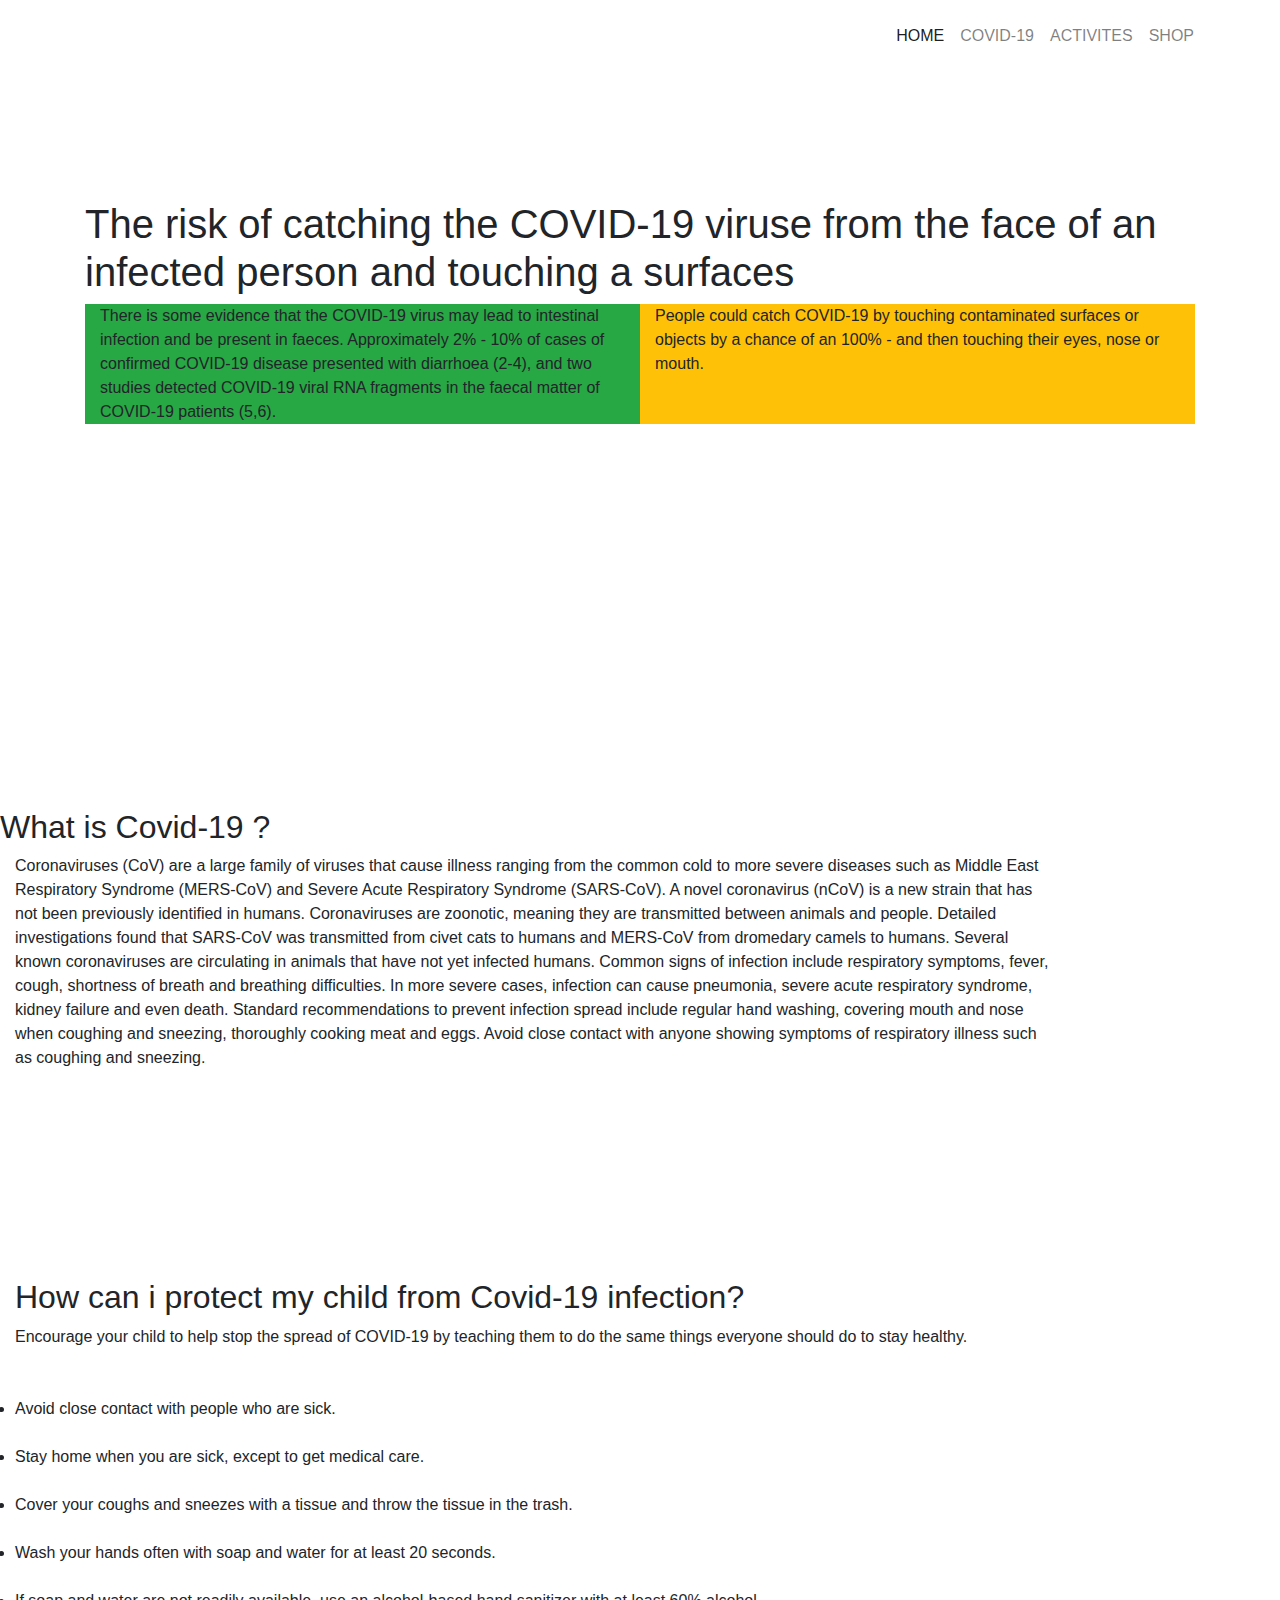
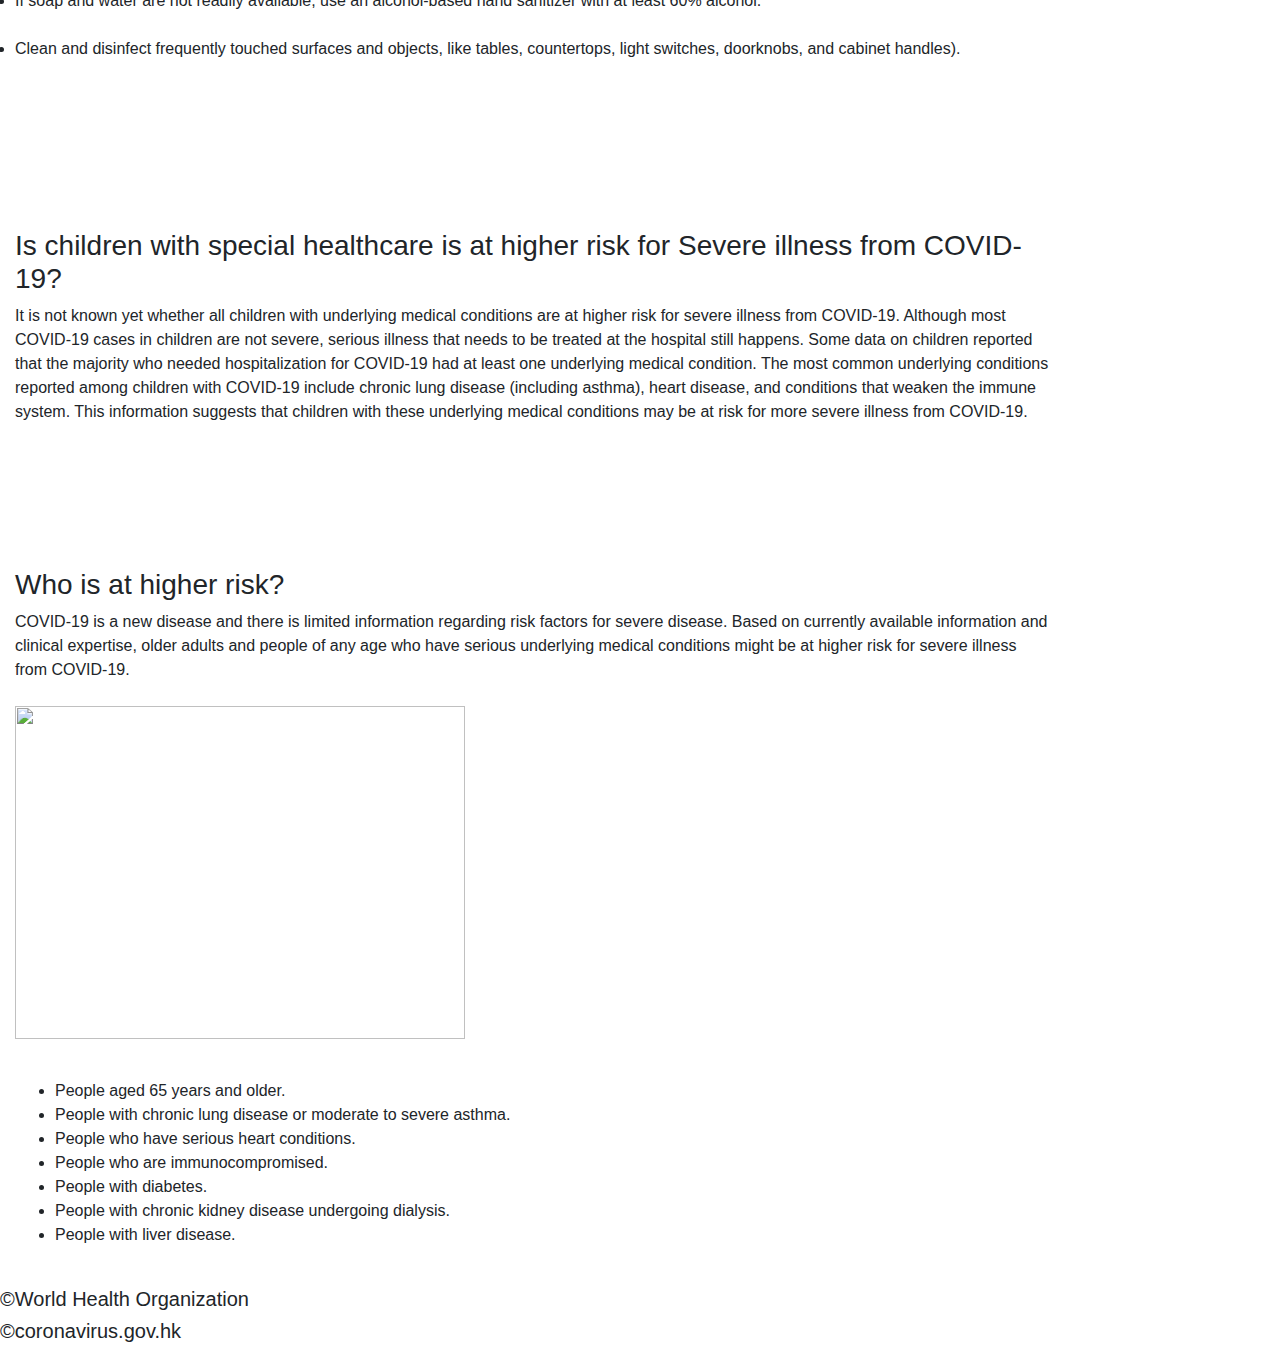
==== servieces.html @ 73554831 "add servieces.html" ====
<!DOCTYPE html>
<html>
<head>
          <title>Covid-19 Awareness</title>
      <link rel="stylesheet" type="text/css"href="main.scss">
          <link rel="stylesheet" type="text/css"href="style2.css">
          
          <meta name="viewport" content="width=device-width, initial-scale=1">
          <link href="https://fonts.googleapis.com/css2?family=Poppins:wght@300&display=swap" rel="stylesheet">
          <link rel="stylesheet" href="https://maxcdn.bootstrapcdn.com/bootstrap/4.5.0/css/bootstrap.min.css">
      <script src="https://ajax.googleapis.com/ajax/libs/jquery/3.5.1/jquery.min.js"></script>
      <script src="https://cdnjs.cloudflare.com/ajax/libs/popper.js/1.16.0/umd/popper.min.js"></script>
      <script src="https://maxcdn.bootstrapcdn.com/bootstrap/4.5.0/js/bootstrap.min.js"></script>

<body>
     <header>
       <div class="header"   id="topheader">
         <nav class="navbar navbar-expand-lg navbar-light bg-pink">
        <div class="container text-uppercase p-2">

        <a class="navbar-brand font-weight-bold text-white" href="index.html">Awareness</a>
        <button class="navbar-toggler" type="button" data-toggle="collapse" data-target="#navbarSupportedContent" aria-controls="navbarSupportedContent" aria-expanded="false" aria-label="Toggle navigation">
          <span class="navbar-toggler-icon"></span>
        </button>

        <div class="collapse navbar-collapse" id="navbarSupportedContent">
          <ul class="navbar-nav ml-auto">
            <li class="nav-item ">
              <a class="nav-link active" href="index.html">Home </a>
            </li>
            <li class="nav-item">
              <a class="nav-link" href="servieces.html">Covid-19</a>
            </li>
            <li class="nav-item">
              <a class="nav-link" href="About.html">Activites</a>
            </li>
            <li class="nav-item">
              <a class="nav-link " href="contant.html">Shop</a>
            </li>


          </ul>

        </div>

      </nav>
         <section class="header-section">
         <div class="center-div">
<br>
<br>
<br>

<br>
<br>
<h1></h1>

<div class="container">
  <h1>The risk of catching the COVID-19 viruse from the face of an infected person and touching a surfaces</h1>


  <div class="container">
    <div class="row">
      <div class="col-sm-6 bg-success">
        There is some evidence that the COVID-19 virus may lead to intestinal infection and be present in faeces. Approximately 2% - 10% of cases of confirmed COVID-19 disease presented with diarrhoea (2-4), and two studies detected COVID-19 viral RNA fragments in the faecal matter of COVID-19 patients (5,6).
      </div>
      <div class="col-sm-6 bg-warning">
People could catch COVID-19 by touching contaminated surfaces or objects by a chance of an 100% - and then touching their eyes, nose or mouth.
      </div>
    </div>
  </div>
</div>

<br>
<br>
<br>
<br>
<br>
<br>
<br>
<br>
<br>
<br>
<br>
<br>
<br>
<br>
<br>
<br>
<h2> What is Covid-19 ?</h2>
<div class="col-xs-12 col-sn-12 col-nd-9 col-xl-10">

<p>Coronaviruses (CoV) are a large family of viruses that cause illness ranging from the common cold to more severe diseases such as Middle East Respiratory Syndrome (MERS-CoV) and Severe Acute Respiratory Syndrome (SARS-CoV). A novel coronavirus (nCoV) is a new strain that has not been previously identified in humans.
Coronaviruses are zoonotic, meaning they are transmitted between animals and people. Detailed investigations found that SARS-CoV was transmitted from civet cats to humans and MERS-CoV from dromedary camels to humans. Several known coronaviruses are circulating in animals that have not yet infected humans.
Common signs of infection include respiratory symptoms, fever, cough, shortness of breath and breathing difficulties. In more severe cases, infection can cause pneumonia, severe acute respiratory syndrome, kidney failure and even death.
Standard recommendations to prevent infection spread include regular hand washing, covering mouth and nose when coughing and sneezing, thoroughly cooking meat and eggs. Avoid close contact with anyone showing symptoms of respiratory illness such as coughing and sneezing.</p>
<br>
<br>
<br>
<br>
<br>
<br>
<br>
<br>
<h2>How can i protect my child from Covid-19 infection?</h2>
<p2>Encourage your child to help stop the spread of COVID-19 by teaching them to do the same things everyone should do to stay healthy.</p2>
<div class="<main">
<br>
<br>
<ul1>
  <li>Avoid close contact with people who are sick.</li>
  <br>
  <li>Stay home when you are sick, except to get medical care.</li>
 <br>
  <li>Cover your coughs and sneezes with a tissue and throw the tissue in the trash.</li>
<br>
  <li>Wash your hands often with soap and water for at least 20 seconds.</li>
  <br>
  <li>If soap and water are not readily available, use an alcohol-based hand sanitizer with at least 60% alcohol.</li>
<br>
  <li>Clean and disinfect frequently touched surfaces and objects, like tables, countertops, light switches, doorknobs, and cabinet handles).</li>
  </ul1>
</div>
<body>
<br>
<br>
<br>
<br>
<br>
<br>
<br>
<h3>Is children with special healthcare is at higher risk for Severe illness from COVID-19?</h3>
<P3>It is not known yet whether all children with underlying medical conditions are at higher risk for severe illness from COVID-19.
Although most COVID-19 cases in children are not severe, serious illness that needs to be treated at the hospital still happens. Some data on children reported that the majority who needed hospitalization for COVID-19 had at least one underlying medical condition. The most common underlying conditions reported among children with COVID-19 include chronic lung disease (including asthma), heart disease, and conditions that weaken the immune system. This information suggests that children with these underlying medical conditions may be at risk for more severe illness from COVID-19.<p3>
  <br>
  <br>
  <br>
  <br>
  <br>
  <br>
  <br>
  <h3>Who is at higher risk?</h3>
  <p4>COVID-19 is a new disease and there is limited information regarding risk factors for severe disease. Based on currently available information and clinical expertise, older adults and people of any age who have serious underlying medical conditions might be at higher risk for severe illness from COVID-19.</p4>
</body>

<br>
<br>
<div class="image">
  <img src="56old.jpg" alt="" width="450" height="333">


<br>
<br>
  <div>
<p>
  <ul>

<li>People aged 65 years and older.</li>
<li>People with chronic lung disease or moderate to severe asthma.</li>
<li>People who have serious heart conditions.</li>
<li>People who are immunocompromised.</li>
<li>People with diabetes.</li>
<li>People with chronic kidney disease undergoing dialysis.</li>
<li>People with liver disease.</li>
    </ul>
  </div>
<br>
</div>
</div>
 <h5>&copy;World Health Organization</h5>
 <h5>&copy;coronavirus.gov.hk</h5>
     </header>
</body>
</html>
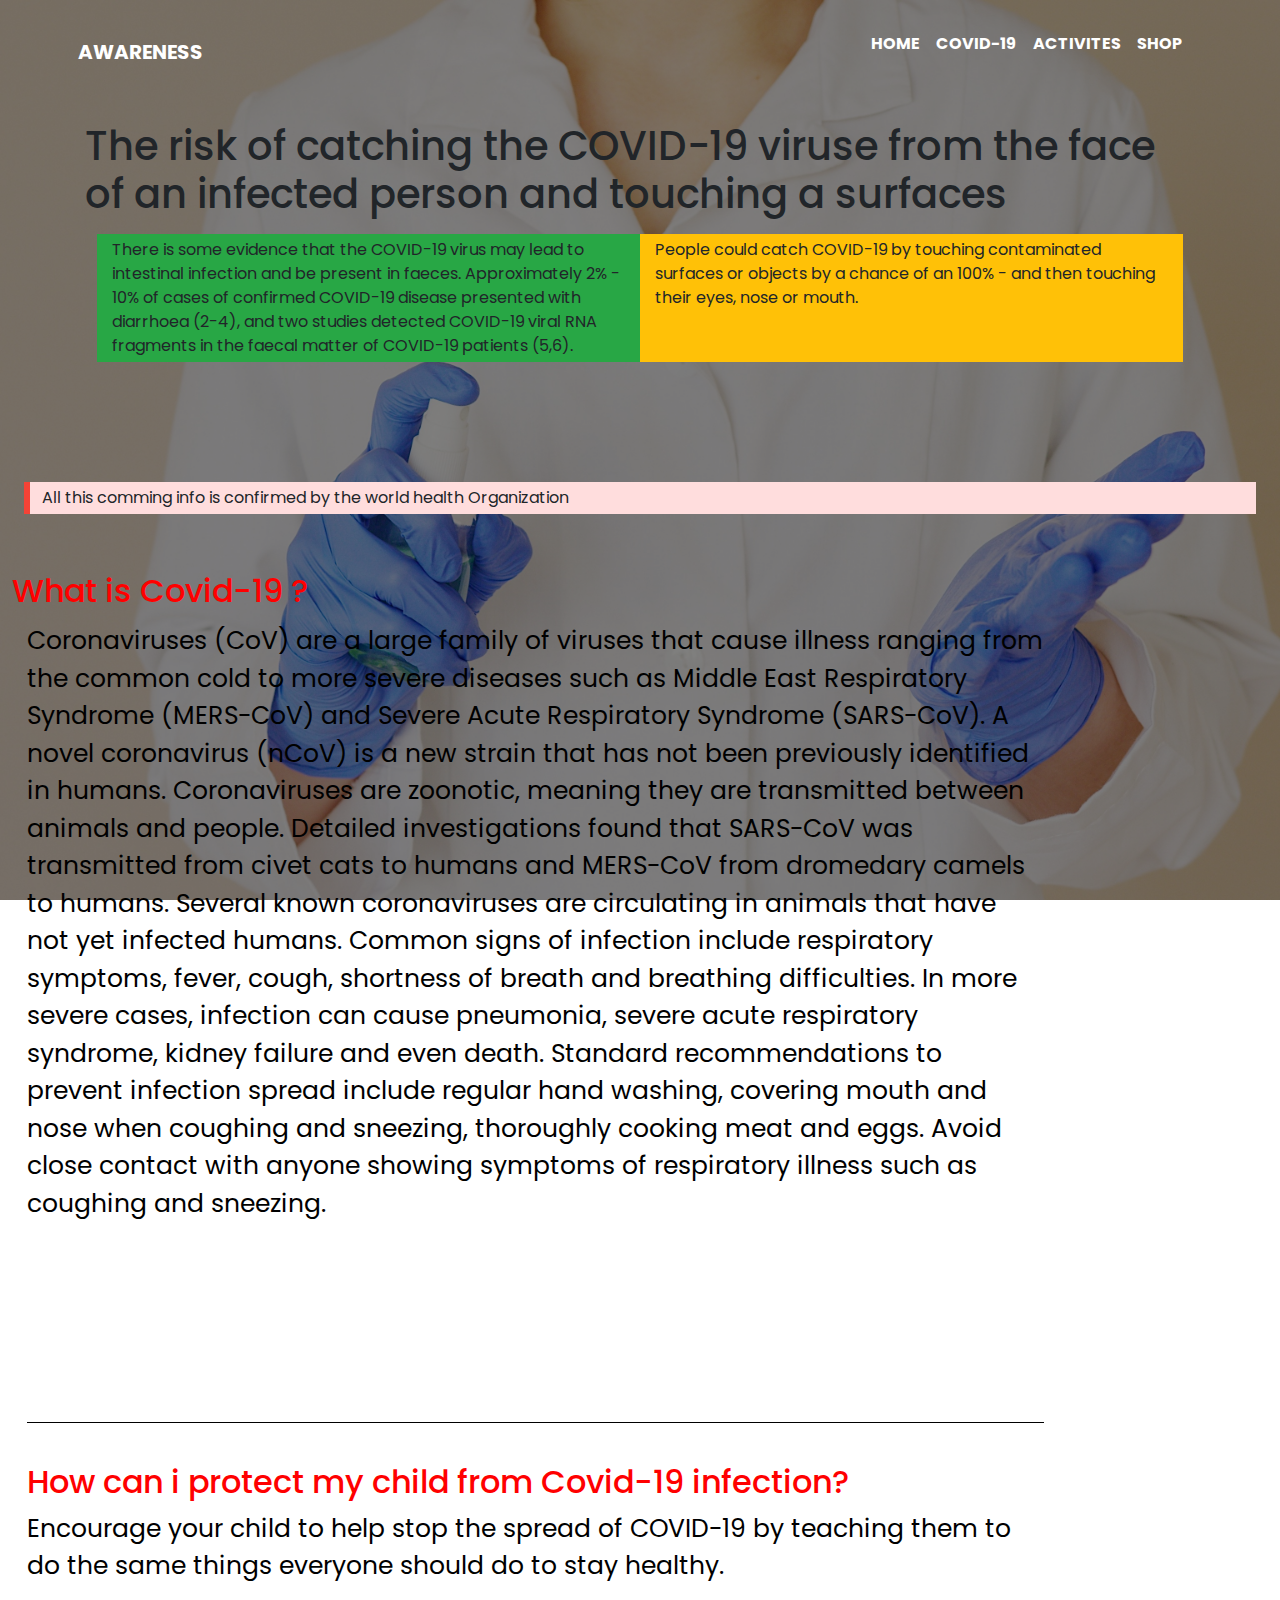
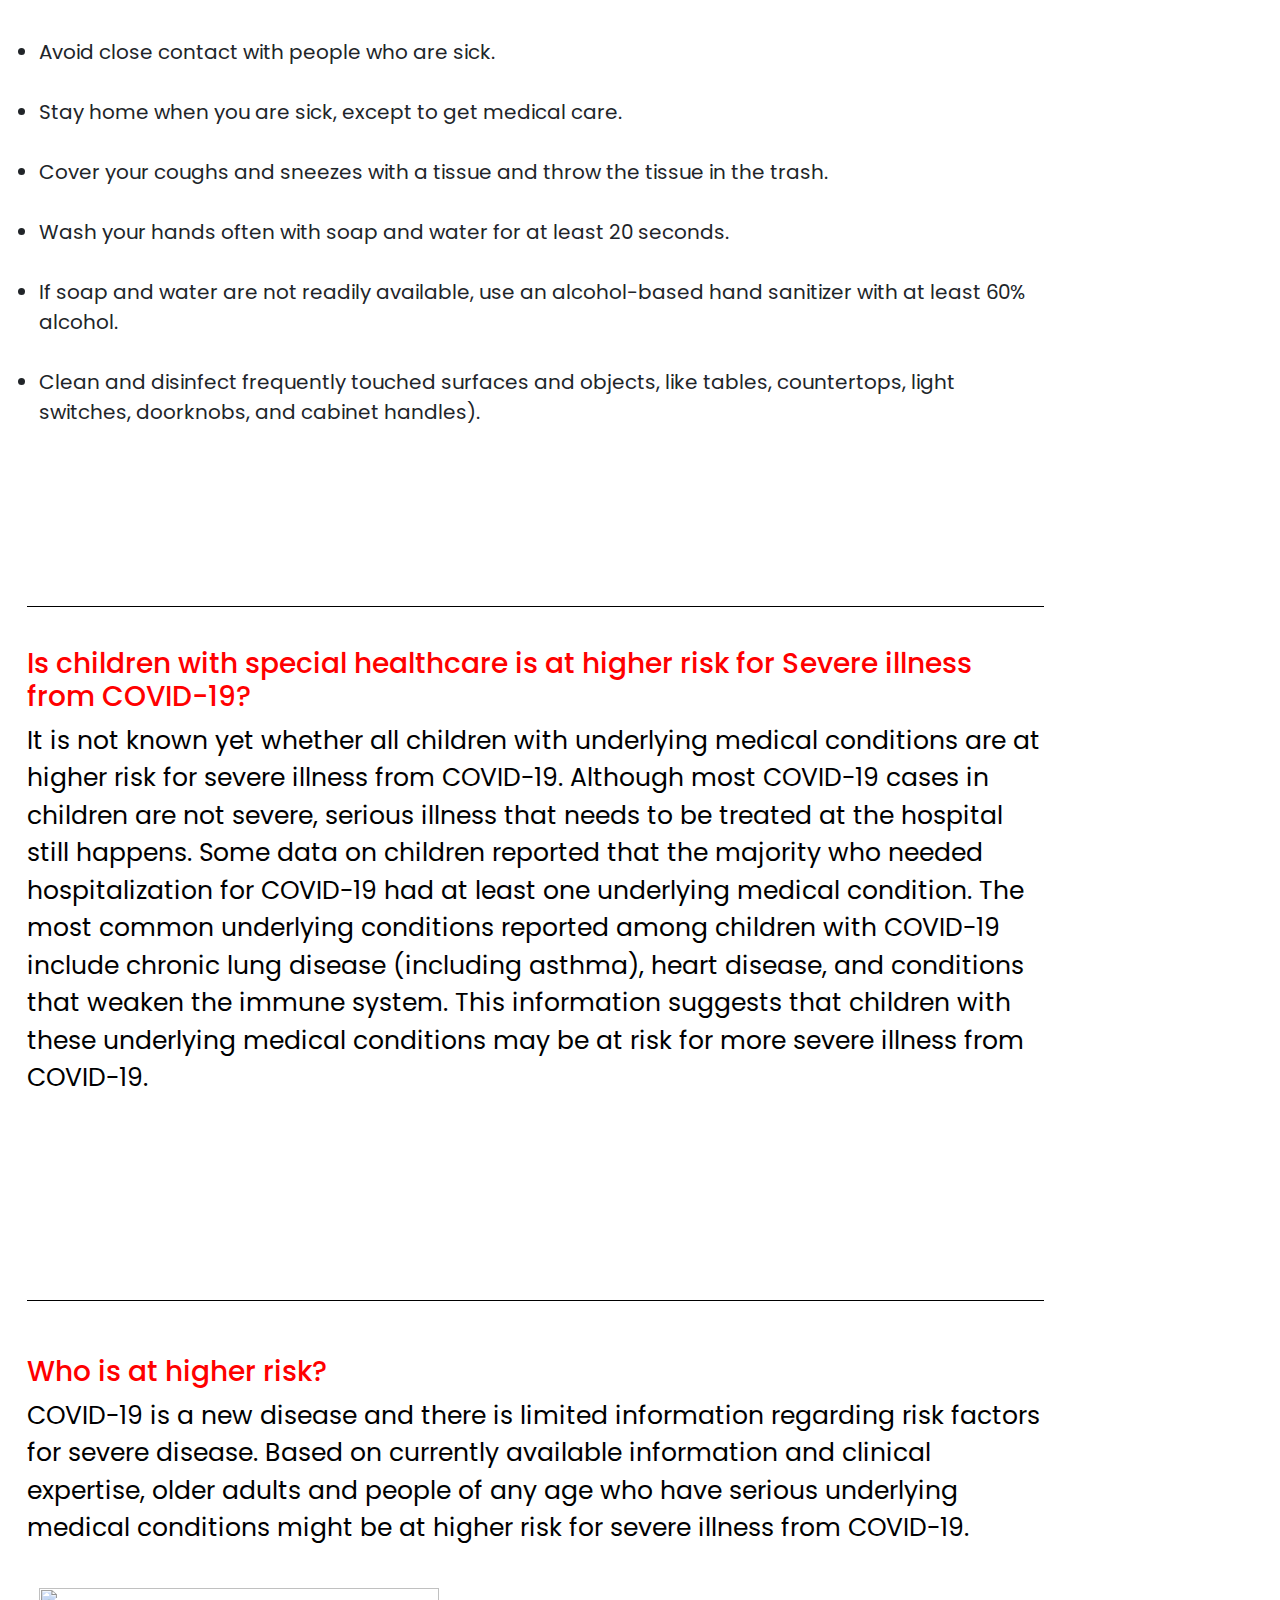
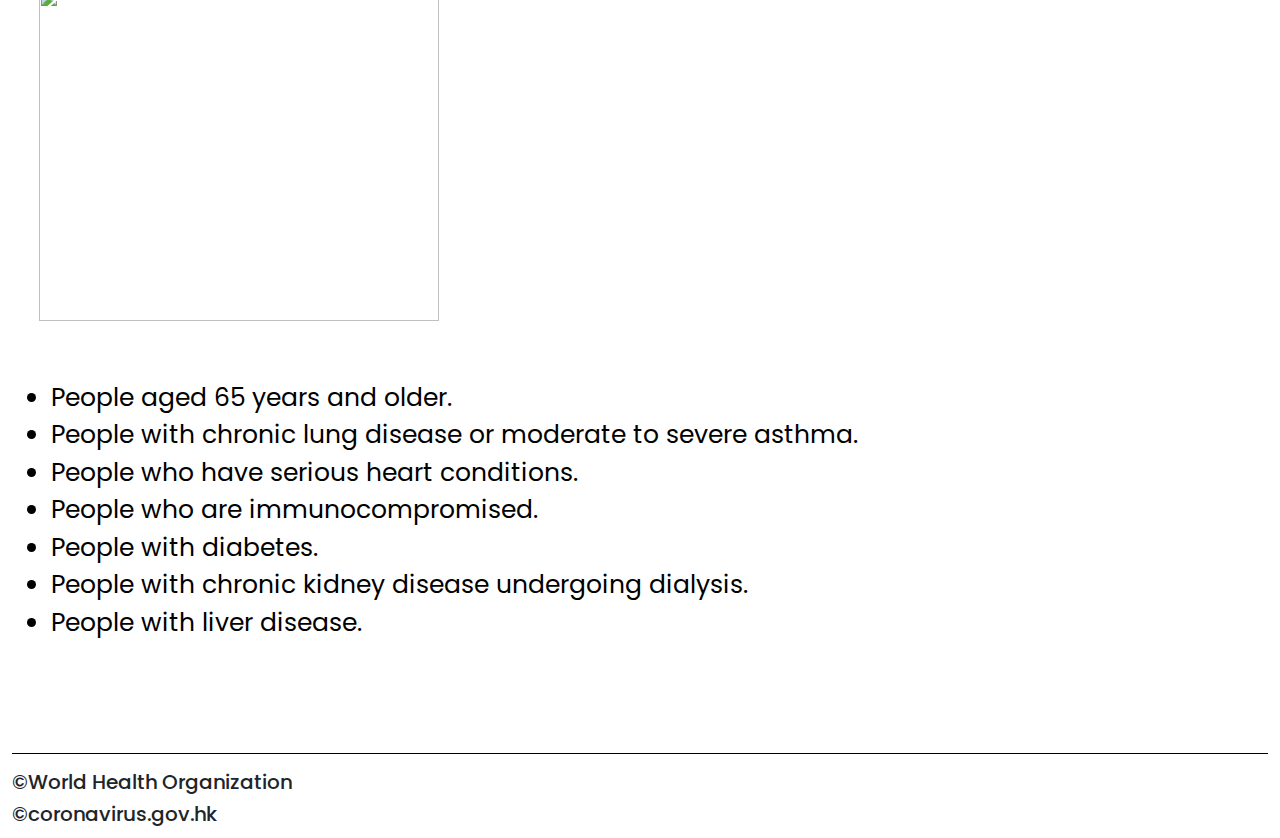
==== commit 2e7e2015: "add servieces.html" ====
--- a/servieces.html
+++ b/servieces.html
@@ -2,9 +2,10 @@
 <html>
 <head>
           <title>Covid-19 Awareness</title>
-      <link rel="stylesheet" type="text/css"href="main.scss">
+
           <link rel="stylesheet" type="text/css"href="style2.css">
-          
+
+
           <meta name="viewport" content="width=device-width, initial-scale=1">
           <link href="https://fonts.googleapis.com/css2?family=Poppins:wght@300&display=swap" rel="stylesheet">
           <link rel="stylesheet" href="https://maxcdn.bootstrapcdn.com/bootstrap/4.5.0/css/bootstrap.min.css">
@@ -15,8 +16,8 @@
 <body>
      <header>
        <div class="header"   id="topheader">
-         <nav class="navbar navbar-expand-lg navbar-light bg-pink">
-        <div class="container text-uppercase p-2">
+       <nav class="navbar navbar-expand-lg navbar-light bg-pink">
+      <div class="container text-uppercase p-2">
 
         <a class="navbar-brand font-weight-bold text-white" href="index.html">Awareness</a>
         <button class="navbar-toggler" type="button" data-toggle="collapse" data-target="#navbarSupportedContent" aria-controls="navbarSupportedContent" aria-expanded="false" aria-label="Toggle navigation">
@@ -46,13 +47,8 @@
       </nav>
          <section class="header-section">
          <div class="center-div">
-<br>
-<br>
-<br>
 
-<br>
-<br>
-<h1></h1>
+
 
 <div class="container">
   <h1>The risk of catching the COVID-19 viruse from the face of an infected person and touching a surfaces</h1>
@@ -72,20 +68,44 @@
 
 <br>
 <br>
+<style>
+div {
+  margin-bottom: 15px;
+  padding: 4px 12px;
+}
+
+.danger {
+  background-color: #ffdddd;
+  border-left: 6px solid #f44336;
+}
+
+.success {
+  background-color: #ddffdd;
+  border-left: 6px solid #4CAF50;
+}
+
+.info {
+  background-color: #e7f3fe;
+  border-left: 6px solid #2196F3;
+}
+
+
+.warning {
+  background-color: #ffffcc;
+  border-left: 6px solid #ffeb3b;
+}
+</style>
+</head>
+<body>
+
+
+<div class="danger">
+  <p6><strong></strong> All this comming info is confirmed by the world health Organization</p6>
+</div>
+
+</div>
 <br>
-<br>
-<br>
-<br>
-<br>
-<br>
-<br>
-<br>
-<br>
-<br>
-<br>
-<br>
-<br>
-<br>
+
 <h2> What is Covid-19 ?</h2>
 <div class="col-xs-12 col-sn-12 col-nd-9 col-xl-10">
 
@@ -100,6 +120,7 @@
 <br>
 <br>
 <br>
+<hr color=black>
 <br>
 <h2>How can i protect my child from Covid-19 infection?</h2>
 <p2>Encourage your child to help stop the spread of COVID-19 by teaching them to do the same things everyone should do to stay healthy.</p2>
@@ -127,6 +148,7 @@
 <br>
 <br>
 <br>
+<hr color=black>
 <br>
 <h3>Is children with special healthcare is at higher risk for Severe illness from COVID-19?</h3>
 <P3>It is not known yet whether all children with underlying medical conditions are at higher risk for severe illness from COVID-19.
@@ -137,6 +159,7 @@
   <br>
   <br>
   <br>
+<hr color=black>
   <br>
   <h3>Who is at higher risk?</h3>
   <p4>COVID-19 is a new disease and there is limited information regarding risk factors for severe disease. Based on currently available information and clinical expertise, older adults and people of any age who have serious underlying medical conditions might be at higher risk for severe illness from COVID-19.</p4>
@@ -145,7 +168,7 @@
 <br>
 <br>
 <div class="image">
-  <img src="56old.jpg" alt="" width="450" height="333">
+  <img src="56old.jpg" alt="" width="400" height="333">
 
 
 <br>
@@ -166,6 +189,7 @@
 <br>
 </div>
 </div>
+<hr color=black>
  <h5>&copy;World Health Organization</h5>
  <h5>&copy;coronavirus.gov.hk</h5>
      </header>
--- a/style2.css
+++ b/style2.css
@@ -0,0 +1,76 @@
+*{
+  margin: 0;
+  padding: 0;
+  font-family: century;
+ font-family: 'Poppins', sans-serif;
+}
+header{
+       background-image:linear-gradient(rgba(0,0,0,0.5),rgba(0,0,0,0.5)),url("2.jpg");
+       height: 100vh;
+       background-size: cover;
+       background-position: center;
+
+}
+.nav-item a{
+      color: #fff!important;
+      font-weight: bold;
+}
+ul1{
+  font-size: 20px
+}
+body{
+   background-color: grey;
+}
+h{
+  font-size: 30px;
+    color:#ffff;
+}
+
+body{
+   background:grey
+}
+.logo5 img{
+      float: left;
+      width: 150px;
+      height: auto;
+      margin-top: 24px;
+      margin-left: 25px;
+}
+.main{
+      max-width: 1300px;
+      margin: auto;
+
+
+}
+h2,h3, h4,h6,h2{
+   color:red;
+   font-size: 300%
+
+
+}
+p,p2 , p3 ,p4 ,p4 ,p5{
+color: black;
+  font-size: 25px;
+
+
+}
+body{
+    background: black;
+}
+@media (min-width:250px){
+      h1 {
+            font-size: 40px;
+}
+@media (min-width:900px){
+      h1{
+         font-size: 70px;
+        line-height: 1.5;
+      }
+@media (min-width:250px){
+  h3{
+     font-size: 15px;
+  }
+@media (min-width:900px){
+  h3{
+    font-size: 40px;
+   line-height: 1.5;
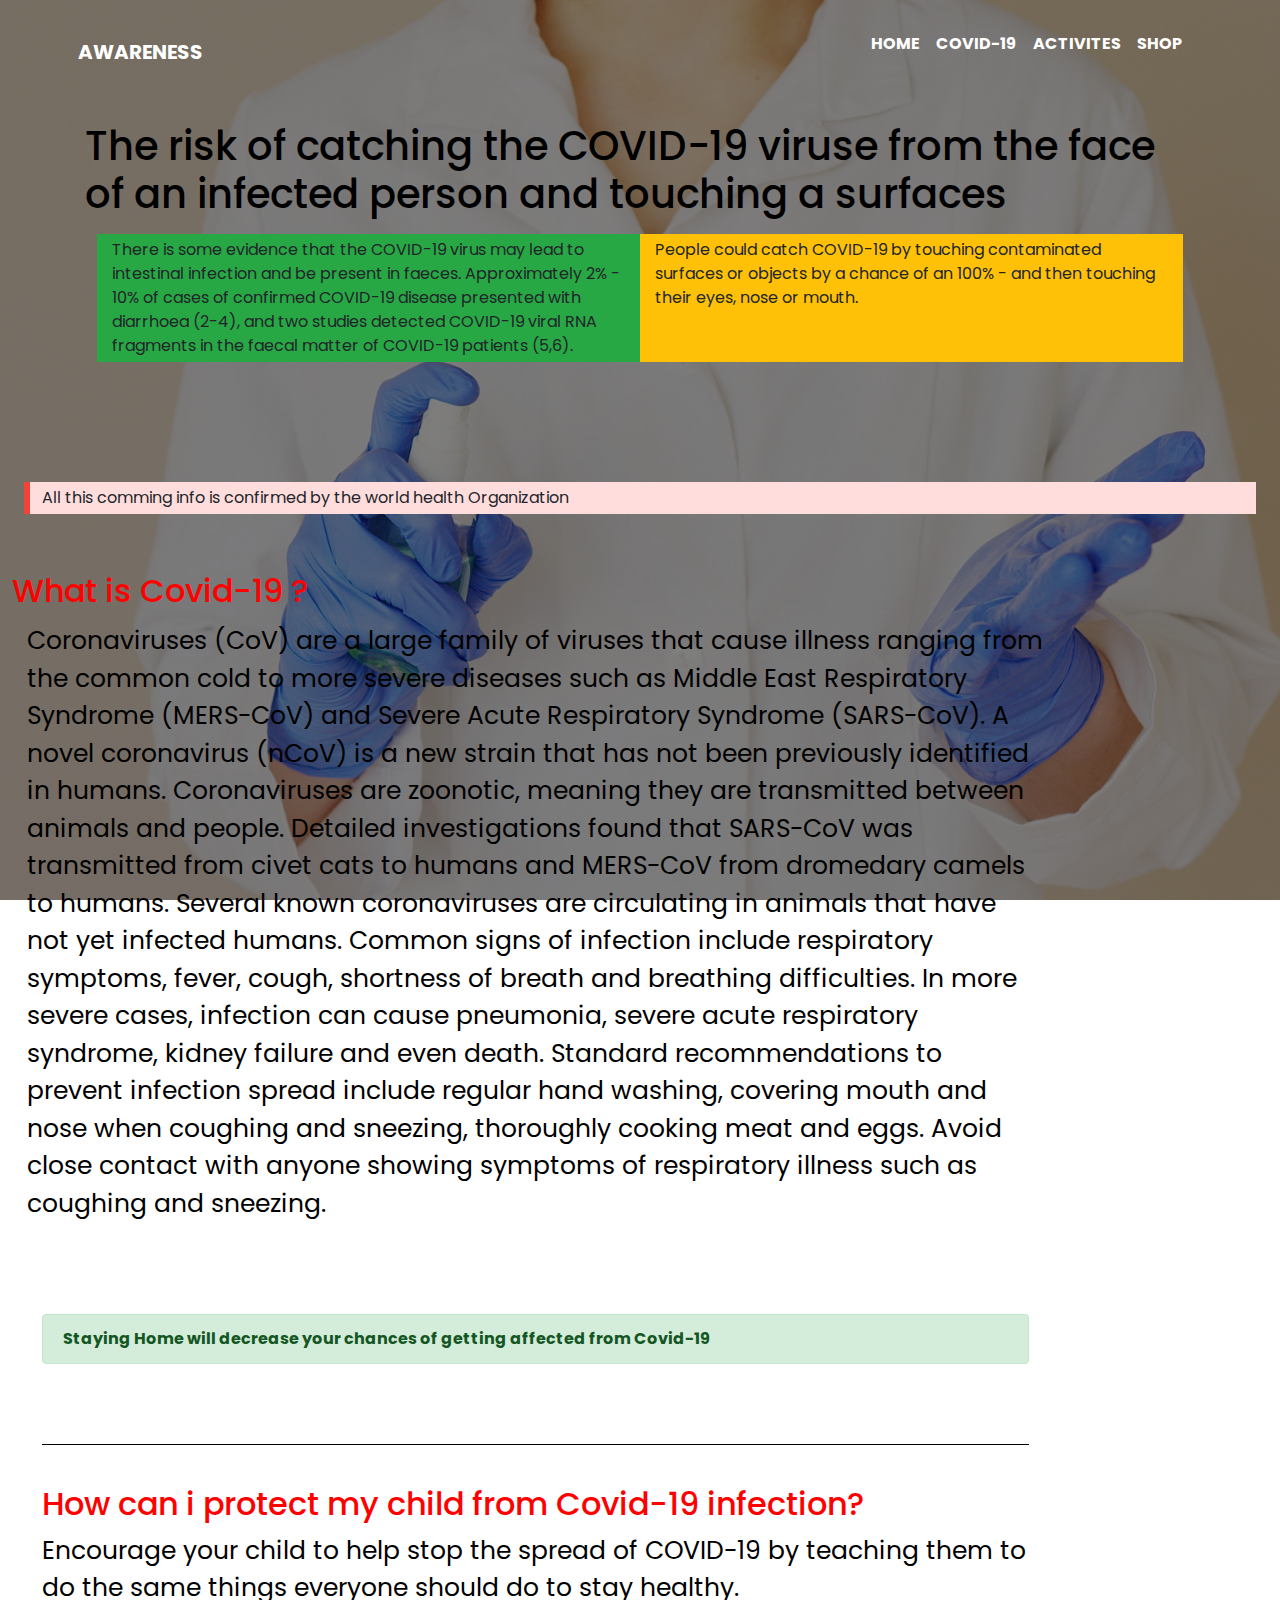
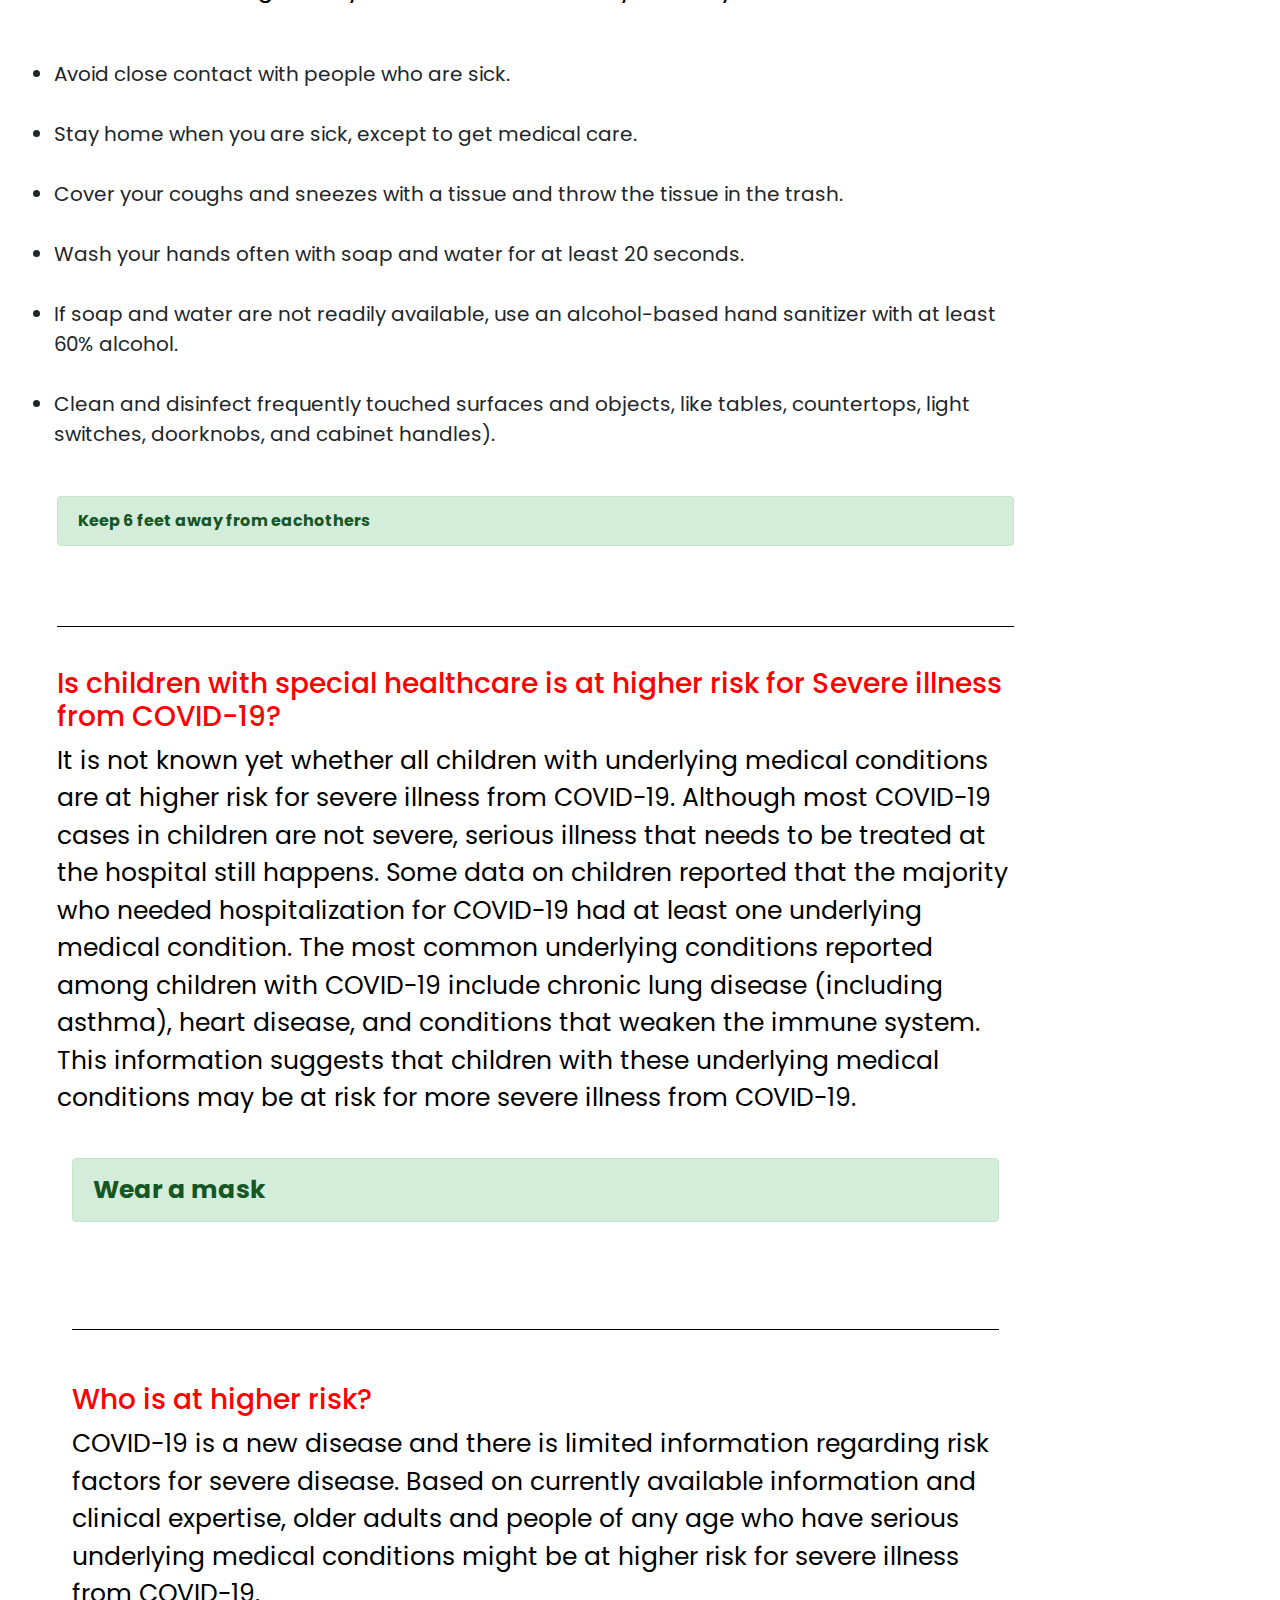
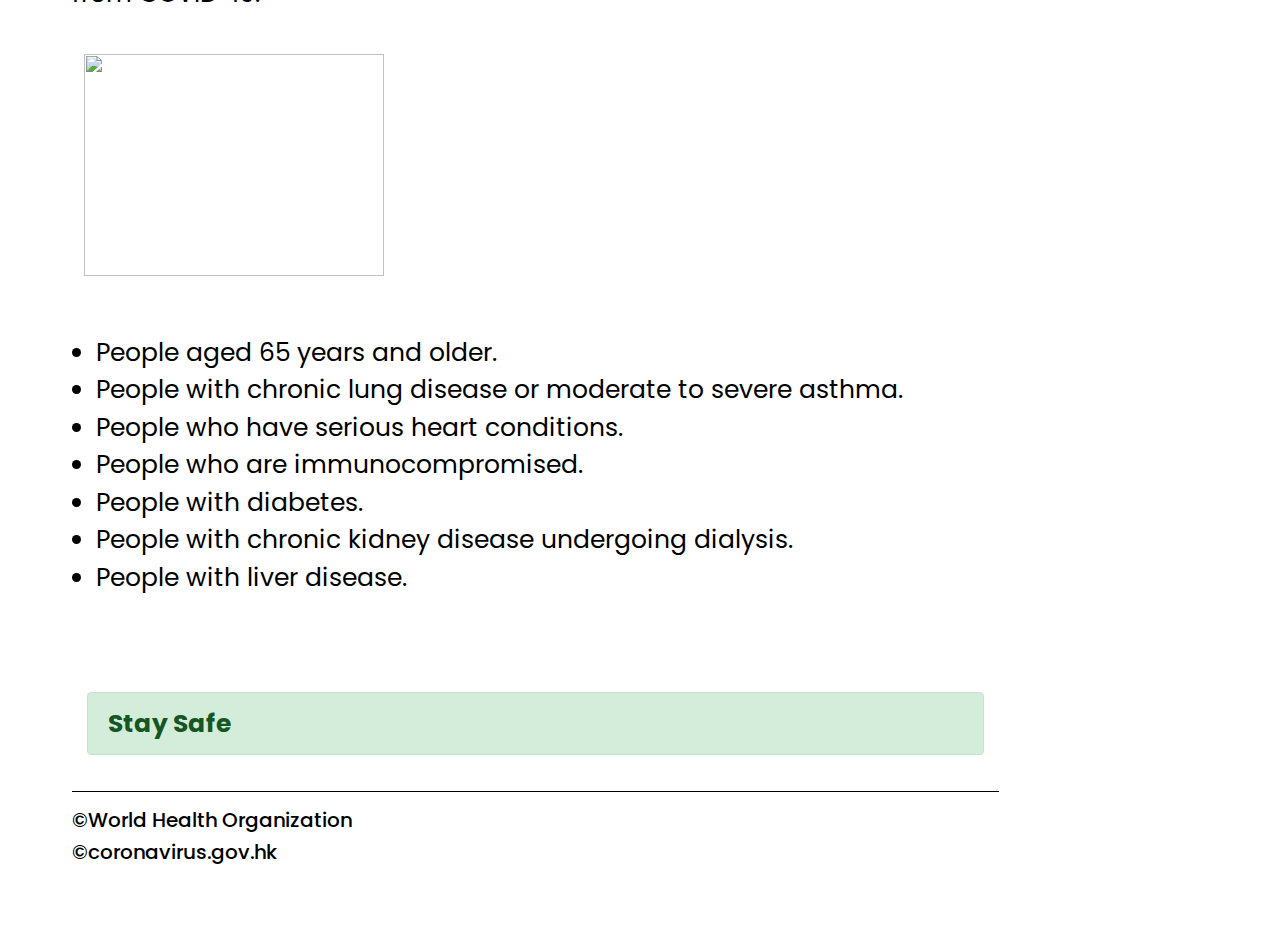
==== commit d67d2c12: "add servieces.html" ====
--- a/servieces.html
+++ b/servieces.html
@@ -116,8 +116,12 @@
 <br>
 <br>
 <br>
-<br>
-<br>
+<div class="container">
+
+  <div class="alert alert-success">
+    <strong>Staying Home will decrease your chances of getting affected from Covid-19</strong>
+  </div>
+
 <br>
 <br>
 <hr color=black>
@@ -142,10 +146,12 @@
   </ul1>
 </div>
 <body>
-<br>
-<br>
-<br>
-<br>
+  <br>
+  <div class="container">
+
+    <div class="alert alert-success">
+      <strong> Keep 6 feet away from eachothers</strong>
+    </div>
 <br>
 <br>
 <hr color=black>
@@ -155,8 +161,11 @@
 Although most COVID-19 cases in children are not severe, serious illness that needs to be treated at the hospital still happens. Some data on children reported that the majority who needed hospitalization for COVID-19 had at least one underlying medical condition. The most common underlying conditions reported among children with COVID-19 include chronic lung disease (including asthma), heart disease, and conditions that weaken the immune system. This information suggests that children with these underlying medical conditions may be at risk for more severe illness from COVID-19.<p3>
   <br>
   <br>
-  <br>
-  <br>
+  <div class="container">
+
+    <div class="alert alert-success">
+      <strong>Wear a mask</strong>
+    </div>
   <br>
   <br>
 <hr color=black>
@@ -168,7 +177,7 @@
 <br>
 <br>
 <div class="image">
-  <img src="56old.jpg" alt="" width="400" height="333">
+  <img src="56old.jpg" alt="" width="300" height="222">
 
 
 <br>
@@ -188,6 +197,12 @@
   </div>
 <br>
 </div>
+<div class="container">
+
+  <div class="alert alert-success">
+    <strong>Stay Safe</strong>
+  </div>
+
 </div>
 <hr color=black>
  <h5>&copy;World Health Organization</h5>
--- a/style2.css
+++ b/style2.css
@@ -9,7 +9,10 @@
        height: 100vh;
        background-size: cover;
        background-position: center;
-
+      background-color: blue
+}
+hr{
+  color: black
 }
 .nav-item a{
       color: #fff!important;
@@ -21,9 +24,9 @@
 body{
    background-color: grey;
 }
-h{
+h1{
   font-size: 30px;
-    color:#ffff;
+    color:black;
 }
 
 body{
